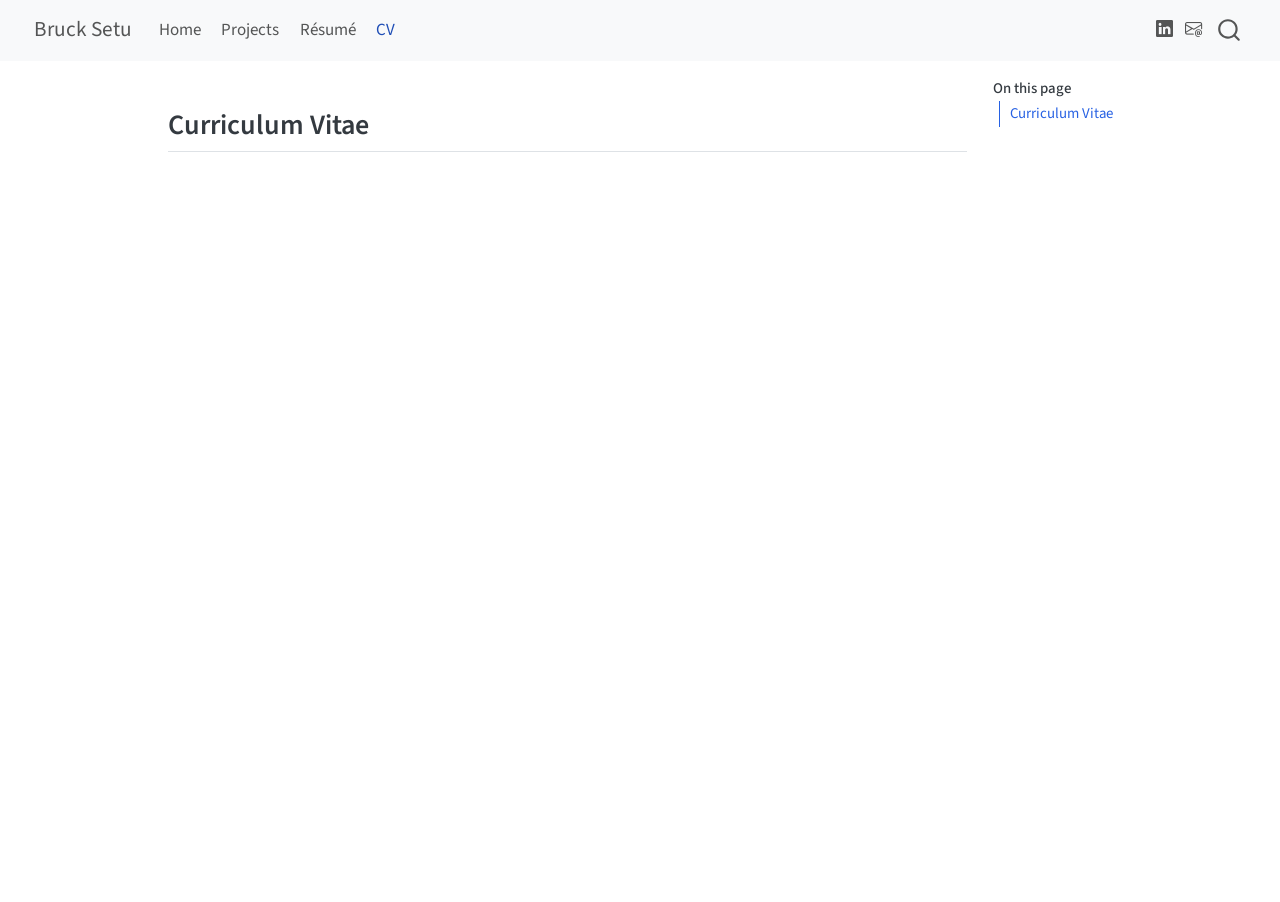
==== cv_github.html @ 227972d6 "Built site for gh-pages" ====
<!DOCTYPE html>
<html xmlns="http://www.w3.org/1999/xhtml" lang="en" xml:lang="en"><head>

<meta charset="utf-8">
<meta name="generator" content="quarto-1.8.25">

<meta name="viewport" content="width=device-width, initial-scale=1.0, user-scalable=yes">


<title>cv_github – Bruck Setu</title>
<style>
code{white-space: pre-wrap;}
span.smallcaps{font-variant: small-caps;}
div.columns{display: flex; gap: min(4vw, 1.5em);}
div.column{flex: auto; overflow-x: auto;}
div.hanging-indent{margin-left: 1.5em; text-indent: -1.5em;}
ul.task-list{list-style: none;}
ul.task-list li input[type="checkbox"] {
  width: 0.8em;
  margin: 0 0.8em 0.2em -1em; /* quarto-specific, see https://github.com/quarto-dev/quarto-cli/issues/4556 */ 
  vertical-align: middle;
}
</style>


<script src="site_libs/quarto-nav/quarto-nav.js"></script>
<script src="site_libs/quarto-nav/headroom.min.js"></script>
<script src="site_libs/clipboard/clipboard.min.js"></script>
<script src="site_libs/quarto-search/autocomplete.umd.js"></script>
<script src="site_libs/quarto-search/fuse.min.js"></script>
<script src="site_libs/quarto-search/quarto-search.js"></script>
<meta name="quarto:offset" content="./">
<script src="site_libs/quarto-html/quarto.js" type="module"></script>
<script src="site_libs/quarto-html/tabsets/tabsets.js" type="module"></script>
<script src="site_libs/quarto-html/axe/axe-check.js" type="module"></script>
<script src="site_libs/quarto-html/popper.min.js"></script>
<script src="site_libs/quarto-html/tippy.umd.min.js"></script>
<script src="site_libs/quarto-html/anchor.min.js"></script>
<link href="site_libs/quarto-html/tippy.css" rel="stylesheet">
<link href="site_libs/quarto-html/quarto-syntax-highlighting-7b89279ff1a6dce999919e0e67d4d9ec.css" rel="stylesheet" id="quarto-text-highlighting-styles">
<script src="site_libs/bootstrap/bootstrap.min.js"></script>
<link href="site_libs/bootstrap/bootstrap-icons.css" rel="stylesheet">
<link href="site_libs/bootstrap/bootstrap-5b4ad623e5705c0698d39aec6f10cf02.min.css" rel="stylesheet" append-hash="true" id="quarto-bootstrap" data-mode="light">
<script id="quarto-search-options" type="application/json">{
  "location": "navbar",
  "copy-button": false,
  "collapse-after": 3,
  "panel-placement": "end",
  "type": "overlay",
  "limit": 50,
  "keyboard-shortcut": [
    "f",
    "/",
    "s"
  ],
  "show-item-context": false,
  "language": {
    "search-no-results-text": "No results",
    "search-matching-documents-text": "matching documents",
    "search-copy-link-title": "Copy link to search",
    "search-hide-matches-text": "Hide additional matches",
    "search-more-match-text": "more match in this document",
    "search-more-matches-text": "more matches in this document",
    "search-clear-button-title": "Clear",
    "search-text-placeholder": "",
    "search-detached-cancel-button-title": "Cancel",
    "search-submit-button-title": "Submit",
    "search-label": "Search"
  }
}</script>


<link rel="stylesheet" href="styles.css">
</head>

<body class="nav-fixed quarto-light">

<div id="quarto-search-results"></div>
  <header id="quarto-header" class="headroom fixed-top">
    <nav class="navbar navbar-expand-lg " data-bs-theme="dark">
      <div class="navbar-container container-fluid">
      <div class="navbar-brand-container mx-auto">
    <a href="./index.html" class="navbar-brand navbar-brand-logo">
    </a>
    <a class="navbar-brand" href="./index.html">
    <span class="navbar-title">Bruck Setu</span>
    </a>
  </div>
            <div id="quarto-search" class="" title="Search"></div>
          <button class="navbar-toggler" type="button" data-bs-toggle="collapse" data-bs-target="#navbarCollapse" aria-controls="navbarCollapse" role="menu" aria-expanded="false" aria-label="Toggle navigation" onclick="if (window.quartoToggleHeadroom) { window.quartoToggleHeadroom(); }">
  <span class="navbar-toggler-icon"></span>
</button>
          <div class="collapse navbar-collapse" id="navbarCollapse">
            <ul class="navbar-nav navbar-nav-scroll me-auto">
  <li class="nav-item">
    <a class="nav-link" href="./index.html"> 
<span class="menu-text">Home</span></a>
  </li>  
  <li class="nav-item">
    <a class="nav-link" href="./projects.html"> 
<span class="menu-text">Projects</span></a>
  </li>  
  <li class="nav-item">
    <a class="nav-link" href="./resume.html"> 
<span class="menu-text">Résumé</span></a>
  </li>  
  <li class="nav-item">
    <a class="nav-link active" href="./cv_github.html" aria-current="page"> 
<span class="menu-text">CV</span></a>
  </li>  
</ul>
          </div> <!-- /navcollapse -->
            <div class="quarto-navbar-tools">
    <a href="https://www.linkedin.com/in/bruck-setu/" title="" class="quarto-navigation-tool px-1" aria-label=""><i class="bi bi-linkedin"></i></a>
    <a href="mailto:bruck.setu@gmail.com" title="" class="quarto-navigation-tool px-1" aria-label=""><i class="bi bi-envelope-at"></i></a>
</div>
      </div> <!-- /container-fluid -->
    </nav>
</header>
<!-- content -->
<div id="quarto-content" class="quarto-container page-columns page-rows-contents page-layout-article page-navbar">
<!-- sidebar -->
<!-- margin-sidebar -->
    <div id="quarto-margin-sidebar" class="sidebar margin-sidebar">
        <nav id="TOC" role="doc-toc" class="toc-active">
    <h2 id="toc-title">On this page</h2>
   
  <ul>
  <li><a href="#curriculum-vitae" id="toc-curriculum-vitae" class="nav-link active" data-scroll-target="#curriculum-vitae">Curriculum Vitae</a></li>
  </ul>
</nav>
    </div>
<!-- main -->
<main class="content" id="quarto-document-content"><header id="title-block-header" class="quarto-title-block"></header>




<section id="curriculum-vitae" class="level2">
<h2 class="anchored" data-anchor-id="curriculum-vitae">Curriculum Vitae</h2>
<div class="responsive-embed">
<iframe src="cv.pdf" style="width:100%; min-height:70vh;" frameborder="0">
</iframe>
</div>


</section>

</main> <!-- /main -->
<script id="quarto-html-after-body" type="application/javascript">
  window.document.addEventListener("DOMContentLoaded", function (event) {
    const icon = "";
    const anchorJS = new window.AnchorJS();
    anchorJS.options = {
      placement: 'right',
      icon: icon
    };
    anchorJS.add('.anchored');
    const isCodeAnnotation = (el) => {
      for (const clz of el.classList) {
        if (clz.startsWith('code-annotation-')) {                     
          return true;
        }
      }
      return false;
    }
    const onCopySuccess = function(e) {
      // button target
      const button = e.trigger;
      // don't keep focus
      button.blur();
      // flash "checked"
      button.classList.add('code-copy-button-checked');
      var currentTitle = button.getAttribute("title");
      button.setAttribute("title", "Copied!");
      let tooltip;
      if (window.bootstrap) {
        button.setAttribute("data-bs-toggle", "tooltip");
        button.setAttribute("data-bs-placement", "left");
        button.setAttribute("data-bs-title", "Copied!");
        tooltip = new bootstrap.Tooltip(button, 
          { trigger: "manual", 
            customClass: "code-copy-button-tooltip",
            offset: [0, -8]});
        tooltip.show();    
      }
      setTimeout(function() {
        if (tooltip) {
          tooltip.hide();
          button.removeAttribute("data-bs-title");
          button.removeAttribute("data-bs-toggle");
          button.removeAttribute("data-bs-placement");
        }
        button.setAttribute("title", currentTitle);
        button.classList.remove('code-copy-button-checked');
      }, 1000);
      // clear code selection
      e.clearSelection();
    }
    const getTextToCopy = function(trigger) {
      const outerScaffold = trigger.parentElement.cloneNode(true);
      const codeEl = outerScaffold.querySelector('code');
      for (const childEl of codeEl.children) {
        if (isCodeAnnotation(childEl)) {
          childEl.remove();
        }
      }
      return codeEl.innerText;
    }
    const clipboard = new window.ClipboardJS('.code-copy-button:not([data-in-quarto-modal])', {
      text: getTextToCopy
    });
    clipboard.on('success', onCopySuccess);
    if (window.document.getElementById('quarto-embedded-source-code-modal')) {
      const clipboardModal = new window.ClipboardJS('.code-copy-button[data-in-quarto-modal]', {
        text: getTextToCopy,
        container: window.document.getElementById('quarto-embedded-source-code-modal')
      });
      clipboardModal.on('success', onCopySuccess);
    }
      var localhostRegex = new RegExp(/^(?:http|https):\/\/localhost\:?[0-9]*\//);
      var mailtoRegex = new RegExp(/^mailto:/);
        var filterRegex = new RegExp("https:\/\/brucksetu\.github\.io\/");
      var isInternal = (href) => {
          return filterRegex.test(href) || localhostRegex.test(href) || mailtoRegex.test(href);
      }
      // Inspect non-navigation links and adorn them if external
     var links = window.document.querySelectorAll('a[href]:not(.nav-link):not(.navbar-brand):not(.toc-action):not(.sidebar-link):not(.sidebar-item-toggle):not(.pagination-link):not(.no-external):not([aria-hidden]):not(.dropdown-item):not(.quarto-navigation-tool):not(.about-link)');
      for (var i=0; i<links.length; i++) {
        const link = links[i];
        if (!isInternal(link.href)) {
          // undo the damage that might have been done by quarto-nav.js in the case of
          // links that we want to consider external
          if (link.dataset.originalHref !== undefined) {
            link.href = link.dataset.originalHref;
          }
        }
      }
    function tippyHover(el, contentFn, onTriggerFn, onUntriggerFn) {
      const config = {
        allowHTML: true,
        maxWidth: 500,
        delay: 100,
        arrow: false,
        appendTo: function(el) {
            return el.parentElement;
        },
        interactive: true,
        interactiveBorder: 10,
        theme: 'quarto',
        placement: 'bottom-start',
      };
      if (contentFn) {
        config.content = contentFn;
      }
      if (onTriggerFn) {
        config.onTrigger = onTriggerFn;
      }
      if (onUntriggerFn) {
        config.onUntrigger = onUntriggerFn;
      }
      window.tippy(el, config); 
    }
    const noterefs = window.document.querySelectorAll('a[role="doc-noteref"]');
    for (var i=0; i<noterefs.length; i++) {
      const ref = noterefs[i];
      tippyHover(ref, function() {
        // use id or data attribute instead here
        let href = ref.getAttribute('data-footnote-href') || ref.getAttribute('href');
        try { href = new URL(href).hash; } catch {}
        const id = href.replace(/^#\/?/, "");
        const note = window.document.getElementById(id);
        if (note) {
          return note.innerHTML;
        } else {
          return "";
        }
      });
    }
    const xrefs = window.document.querySelectorAll('a.quarto-xref');
    const processXRef = (id, note) => {
      // Strip column container classes
      const stripColumnClz = (el) => {
        el.classList.remove("page-full", "page-columns");
        if (el.children) {
          for (const child of el.children) {
            stripColumnClz(child);
          }
        }
      }
      stripColumnClz(note)
      if (id === null || id.startsWith('sec-')) {
        // Special case sections, only their first couple elements
        const container = document.createElement("div");
        if (note.children && note.children.length > 2) {
          container.appendChild(note.children[0].cloneNode(true));
          for (let i = 1; i < note.children.length; i++) {
            const child = note.children[i];
            if (child.tagName === "P" && child.innerText === "") {
              continue;
            } else {
              container.appendChild(child.cloneNode(true));
              break;
            }
          }
          if (window.Quarto?.typesetMath) {
            window.Quarto.typesetMath(container);
          }
          return container.innerHTML
        } else {
          if (window.Quarto?.typesetMath) {
            window.Quarto.typesetMath(note);
          }
          return note.innerHTML;
        }
      } else {
        // Remove any anchor links if they are present
        const anchorLink = note.querySelector('a.anchorjs-link');
        if (anchorLink) {
          anchorLink.remove();
        }
        if (window.Quarto?.typesetMath) {
          window.Quarto.typesetMath(note);
        }
        if (note.classList.contains("callout")) {
          return note.outerHTML;
        } else {
          return note.innerHTML;
        }
      }
    }
    for (var i=0; i<xrefs.length; i++) {
      const xref = xrefs[i];
      tippyHover(xref, undefined, function(instance) {
        instance.disable();
        let url = xref.getAttribute('href');
        let hash = undefined; 
        if (url.startsWith('#')) {
          hash = url;
        } else {
          try { hash = new URL(url).hash; } catch {}
        }
        if (hash) {
          const id = hash.replace(/^#\/?/, "");
          const note = window.document.getElementById(id);
          if (note !== null) {
            try {
              const html = processXRef(id, note.cloneNode(true));
              instance.setContent(html);
            } finally {
              instance.enable();
              instance.show();
            }
          } else {
            // See if we can fetch this
            fetch(url.split('#')[0])
            .then(res => res.text())
            .then(html => {
              const parser = new DOMParser();
              const htmlDoc = parser.parseFromString(html, "text/html");
              const note = htmlDoc.getElementById(id);
              if (note !== null) {
                const html = processXRef(id, note);
                instance.setContent(html);
              } 
            }).finally(() => {
              instance.enable();
              instance.show();
            });
          }
        } else {
          // See if we can fetch a full url (with no hash to target)
          // This is a special case and we should probably do some content thinning / targeting
          fetch(url)
          .then(res => res.text())
          .then(html => {
            const parser = new DOMParser();
            const htmlDoc = parser.parseFromString(html, "text/html");
            const note = htmlDoc.querySelector('main.content');
            if (note !== null) {
              // This should only happen for chapter cross references
              // (since there is no id in the URL)
              // remove the first header
              if (note.children.length > 0 && note.children[0].tagName === "HEADER") {
                note.children[0].remove();
              }
              const html = processXRef(null, note);
              instance.setContent(html);
            } 
          }).finally(() => {
            instance.enable();
            instance.show();
          });
        }
      }, function(instance) {
      });
    }
        let selectedAnnoteEl;
        const selectorForAnnotation = ( cell, annotation) => {
          let cellAttr = 'data-code-cell="' + cell + '"';
          let lineAttr = 'data-code-annotation="' +  annotation + '"';
          const selector = 'span[' + cellAttr + '][' + lineAttr + ']';
          return selector;
        }
        const selectCodeLines = (annoteEl) => {
          const doc = window.document;
          const targetCell = annoteEl.getAttribute("data-target-cell");
          const targetAnnotation = annoteEl.getAttribute("data-target-annotation");
          const annoteSpan = window.document.querySelector(selectorForAnnotation(targetCell, targetAnnotation));
          const lines = annoteSpan.getAttribute("data-code-lines").split(",");
          const lineIds = lines.map((line) => {
            return targetCell + "-" + line;
          })
          let top = null;
          let height = null;
          let parent = null;
          if (lineIds.length > 0) {
              //compute the position of the single el (top and bottom and make a div)
              const el = window.document.getElementById(lineIds[0]);
              top = el.offsetTop;
              height = el.offsetHeight;
              parent = el.parentElement.parentElement;
            if (lineIds.length > 1) {
              const lastEl = window.document.getElementById(lineIds[lineIds.length - 1]);
              const bottom = lastEl.offsetTop + lastEl.offsetHeight;
              height = bottom - top;
            }
            if (top !== null && height !== null && parent !== null) {
              // cook up a div (if necessary) and position it 
              let div = window.document.getElementById("code-annotation-line-highlight");
              if (div === null) {
                div = window.document.createElement("div");
                div.setAttribute("id", "code-annotation-line-highlight");
                div.style.position = 'absolute';
                parent.appendChild(div);
              }
              div.style.top = top - 2 + "px";
              div.style.height = height + 4 + "px";
              div.style.left = 0;
              let gutterDiv = window.document.getElementById("code-annotation-line-highlight-gutter");
              if (gutterDiv === null) {
                gutterDiv = window.document.createElement("div");
                gutterDiv.setAttribute("id", "code-annotation-line-highlight-gutter");
                gutterDiv.style.position = 'absolute';
                const codeCell = window.document.getElementById(targetCell);
                const gutter = codeCell.querySelector('.code-annotation-gutter');
                gutter.appendChild(gutterDiv);
              }
              gutterDiv.style.top = top - 2 + "px";
              gutterDiv.style.height = height + 4 + "px";
            }
            selectedAnnoteEl = annoteEl;
          }
        };
        const unselectCodeLines = () => {
          const elementsIds = ["code-annotation-line-highlight", "code-annotation-line-highlight-gutter"];
          elementsIds.forEach((elId) => {
            const div = window.document.getElementById(elId);
            if (div) {
              div.remove();
            }
          });
          selectedAnnoteEl = undefined;
        };
          // Handle positioning of the toggle
      window.addEventListener(
        "resize",
        throttle(() => {
          elRect = undefined;
          if (selectedAnnoteEl) {
            selectCodeLines(selectedAnnoteEl);
          }
        }, 10)
      );
      function throttle(fn, ms) {
      let throttle = false;
      let timer;
        return (...args) => {
          if(!throttle) { // first call gets through
              fn.apply(this, args);
              throttle = true;
          } else { // all the others get throttled
              if(timer) clearTimeout(timer); // cancel #2
              timer = setTimeout(() => {
                fn.apply(this, args);
                timer = throttle = false;
              }, ms);
          }
        };
      }
        // Attach click handler to the DT
        const annoteDls = window.document.querySelectorAll('dt[data-target-cell]');
        for (const annoteDlNode of annoteDls) {
          annoteDlNode.addEventListener('click', (event) => {
            const clickedEl = event.target;
            if (clickedEl !== selectedAnnoteEl) {
              unselectCodeLines();
              const activeEl = window.document.querySelector('dt[data-target-cell].code-annotation-active');
              if (activeEl) {
                activeEl.classList.remove('code-annotation-active');
              }
              selectCodeLines(clickedEl);
              clickedEl.classList.add('code-annotation-active');
            } else {
              // Unselect the line
              unselectCodeLines();
              clickedEl.classList.remove('code-annotation-active');
            }
          });
        }
    const findCites = (el) => {
      const parentEl = el.parentElement;
      if (parentEl) {
        const cites = parentEl.dataset.cites;
        if (cites) {
          return {
            el,
            cites: cites.split(' ')
          };
        } else {
          return findCites(el.parentElement)
        }
      } else {
        return undefined;
      }
    };
    var bibliorefs = window.document.querySelectorAll('a[role="doc-biblioref"]');
    for (var i=0; i<bibliorefs.length; i++) {
      const ref = bibliorefs[i];
      const citeInfo = findCites(ref);
      if (citeInfo) {
        tippyHover(citeInfo.el, function() {
          var popup = window.document.createElement('div');
          citeInfo.cites.forEach(function(cite) {
            var citeDiv = window.document.createElement('div');
            citeDiv.classList.add('hanging-indent');
            citeDiv.classList.add('csl-entry');
            var biblioDiv = window.document.getElementById('ref-' + cite);
            if (biblioDiv) {
              citeDiv.innerHTML = biblioDiv.innerHTML;
            }
            popup.appendChild(citeDiv);
          });
          return popup.innerHTML;
        });
      }
    }
  });
  </script>
</div> <!-- /content -->




</body></html>
---- site_libs/quarto-html/tippy.css ----
.tippy-box[data-animation=fade][data-state=hidden]{opacity:0}[data-tippy-root]{max-width:calc(100vw - 10px)}.tippy-box{position:relative;background-color:#333;color:#fff;border-radius:4px;font-size:14px;line-height:1.4;white-space:normal;outline:0;transition-property:transform,visibility,opacity}.tippy-box[data-placement^=top]>.tippy-arrow{bottom:0}.tippy-box[data-placement^=top]>.tippy-arrow:before{bottom:-7px;left:0;border-width:8px 8px 0;border-top-color:initial;transform-origin:center top}.tippy-box[data-placement^=bottom]>.tippy-arrow{top:0}.tippy-box[data-placement^=bottom]>.tippy-arrow:before{top:-7px;left:0;border-width:0 8px 8px;border-bottom-color:initial;transform-origin:center bottom}.tippy-box[data-placement^=left]>.tippy-arrow{right:0}.tippy-box[data-placement^=left]>.tippy-arrow:before{border-width:8px 0 8px 8px;border-left-color:initial;right:-7px;transform-origin:center left}.tippy-box[data-placement^=right]>.tippy-arrow{left:0}.tippy-box[data-placement^=right]>.tippy-arrow:before{left:-7px;border-width:8px 8px 8px 0;border-right-color:initial;transform-origin:center right}.tippy-box[data-inertia][data-state=visible]{transition-timing-function:cubic-bezier(.54,1.5,.38,1.11)}.tippy-arrow{width:16px;height:16px;color:#333}.tippy-arrow:before{content:"";position:absolute;border-color:transparent;border-style:solid}.tippy-content{position:relative;padding:5px 9px;z-index:1}
---- site_libs/quarto-html/quarto-syntax-highlighting-7b89279ff1a6dce999919e0e67d4d9ec.css ----
/* quarto syntax highlight colors */
:root {
  --quarto-hl-ot-color: #003B4F;
  --quarto-hl-at-color: #657422;
  --quarto-hl-ss-color: #20794D;
  --quarto-hl-an-color: #5E5E5E;
  --quarto-hl-fu-color: #4758AB;
  --quarto-hl-st-color: #20794D;
  --quarto-hl-cf-color: #003B4F;
  --quarto-hl-op-color: #5E5E5E;
  --quarto-hl-er-color: #AD0000;
  --quarto-hl-bn-color: #AD0000;
  --quarto-hl-al-color: #AD0000;
  --quarto-hl-va-color: #111111;
  --quarto-hl-bu-color: inherit;
  --quarto-hl-ex-color: inherit;
  --quarto-hl-pp-color: #AD0000;
  --quarto-hl-in-color: #5E5E5E;
  --quarto-hl-vs-color: #20794D;
  --quarto-hl-wa-color: #5E5E5E;
  --quarto-hl-do-color: #5E5E5E;
  --quarto-hl-im-color: #00769E;
  --quarto-hl-ch-color: #20794D;
  --quarto-hl-dt-color: #AD0000;
  --quarto-hl-fl-color: #AD0000;
  --quarto-hl-co-color: #5E5E5E;
  --quarto-hl-cv-color: #5E5E5E;
  --quarto-hl-cn-color: #8f5902;
  --quarto-hl-sc-color: #5E5E5E;
  --quarto-hl-dv-color: #AD0000;
  --quarto-hl-kw-color: #003B4F;
}

/* other quarto variables */
:root {
  --quarto-font-monospace: SFMono-Regular, Menlo, Monaco, Consolas, "Liberation Mono", "Courier New", monospace;
}

/* syntax highlight based on Pandoc's rules */
pre > code.sourceCode > span {
  color: #003B4F;
}

code.sourceCode > span {
  color: #003B4F;
}

div.sourceCode,
div.sourceCode pre.sourceCode {
  color: #003B4F;
}

/* Normal */
code span {
  color: #003B4F;
}

/* Alert */
code span.al {
  color: #AD0000;
  font-style: inherit;
}

/* Annotation */
code span.an {
  color: #5E5E5E;
  font-style: inherit;
}

/* Attribute */
code span.at {
  color: #657422;
  font-style: inherit;
}

/* BaseN */
code span.bn {
  color: #AD0000;
  font-style: inherit;
}

/* BuiltIn */
code span.bu {
  font-style: inherit;
}

/* ControlFlow */
code span.cf {
  color: #003B4F;
  font-weight: bold;
  font-style: inherit;
}

/* Char */
code span.ch {
  color: #20794D;
  font-style: inherit;
}

/* Constant */
code span.cn {
  color: #8f5902;
  font-style: inherit;
}

/* Comment */
code span.co {
  color: #5E5E5E;
  font-style: inherit;
}

/* CommentVar */
code span.cv {
  color: #5E5E5E;
  font-style: italic;
}

/* Documentation */
code span.do {
  color: #5E5E5E;
  font-style: italic;
}

/* DataType */
code span.dt {
  color: #AD0000;
  font-style: inherit;
}

/* DecVal */
code span.dv {
  color: #AD0000;
  font-style: inherit;
}

/* Error */
code span.er {
  color: #AD0000;
  font-style: inherit;
}

/* Extension */
code span.ex {
  font-style: inherit;
}

/* Float */
code span.fl {
  color: #AD0000;
  font-style: inherit;
}

/* Function */
code span.fu {
  color: #4758AB;
  font-style: inherit;
}

/* Import */
code span.im {
  color: #00769E;
  font-style: inherit;
}

/* Information */
code span.in {
  color: #5E5E5E;
  font-style: inherit;
}

/* Keyword */
code span.kw {
  color: #003B4F;
  font-weight: bold;
  font-style: inherit;
}

/* Operator */
code span.op {
  color: #5E5E5E;
  font-style: inherit;
}

/* Other */
code span.ot {
  color: #003B4F;
  font-style: inherit;
}

/* Preprocessor */
code span.pp {
  color: #AD0000;
  font-style: inherit;
}

/* SpecialChar */
code span.sc {
  color: #5E5E5E;
  font-style: inherit;
}

/* SpecialString */
code span.ss {
  color: #20794D;
  font-style: inherit;
}

/* String */
code span.st {
  color: #20794D;
  font-style: inherit;
}

/* Variable */
code span.va {
  color: #111111;
  font-style: inherit;
}

/* VerbatimString */
code span.vs {
  color: #20794D;
  font-style: inherit;
}

/* Warning */
code span.wa {
  color: #5E5E5E;
  font-style: italic;
}

.prevent-inlining {
  content: "</";
}

/*# sourceMappingURL=3944bc705cfaf4c80e56f77c5205168a.css.map */
---- styles.css ----
/* css styles */
.quarto-title > h1.title {
  text-align: center;
}

.quarto-title > h4.title {
  font-weight: bold;
}

.responsive-embed iframe {
  width: 100%;
  height: 100%;
}
.responsive-embed {
  position: relative;
  width: 100%;
  min-height: 70vh; /* adjust as desired */
}
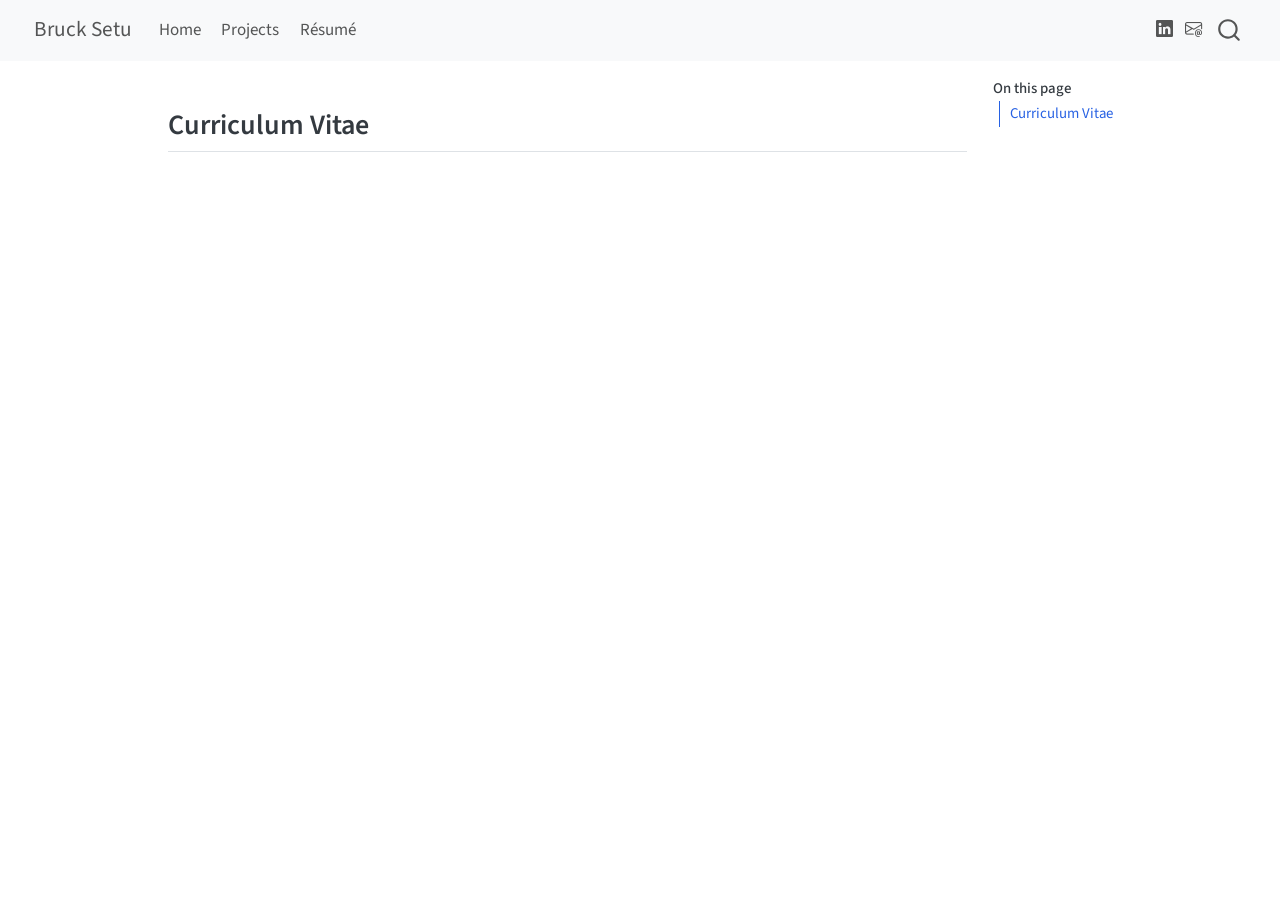
==== commit 1e1c1d28: "Built site for gh-pages" ====
--- a/cv_github.html
+++ b/cv_github.html
@@ -104,10 +104,6 @@
     <a class="nav-link" href="./resume.html"> 
 <span class="menu-text">Résumé</span></a>
   </li>  
-  <li class="nav-item">
-    <a class="nav-link active" href="./cv_github.html" aria-current="page"> 
-<span class="menu-text">CV</span></a>
-  </li>  
 </ul>
           </div> <!-- /navcollapse -->
             <div class="quarto-navbar-tools">
